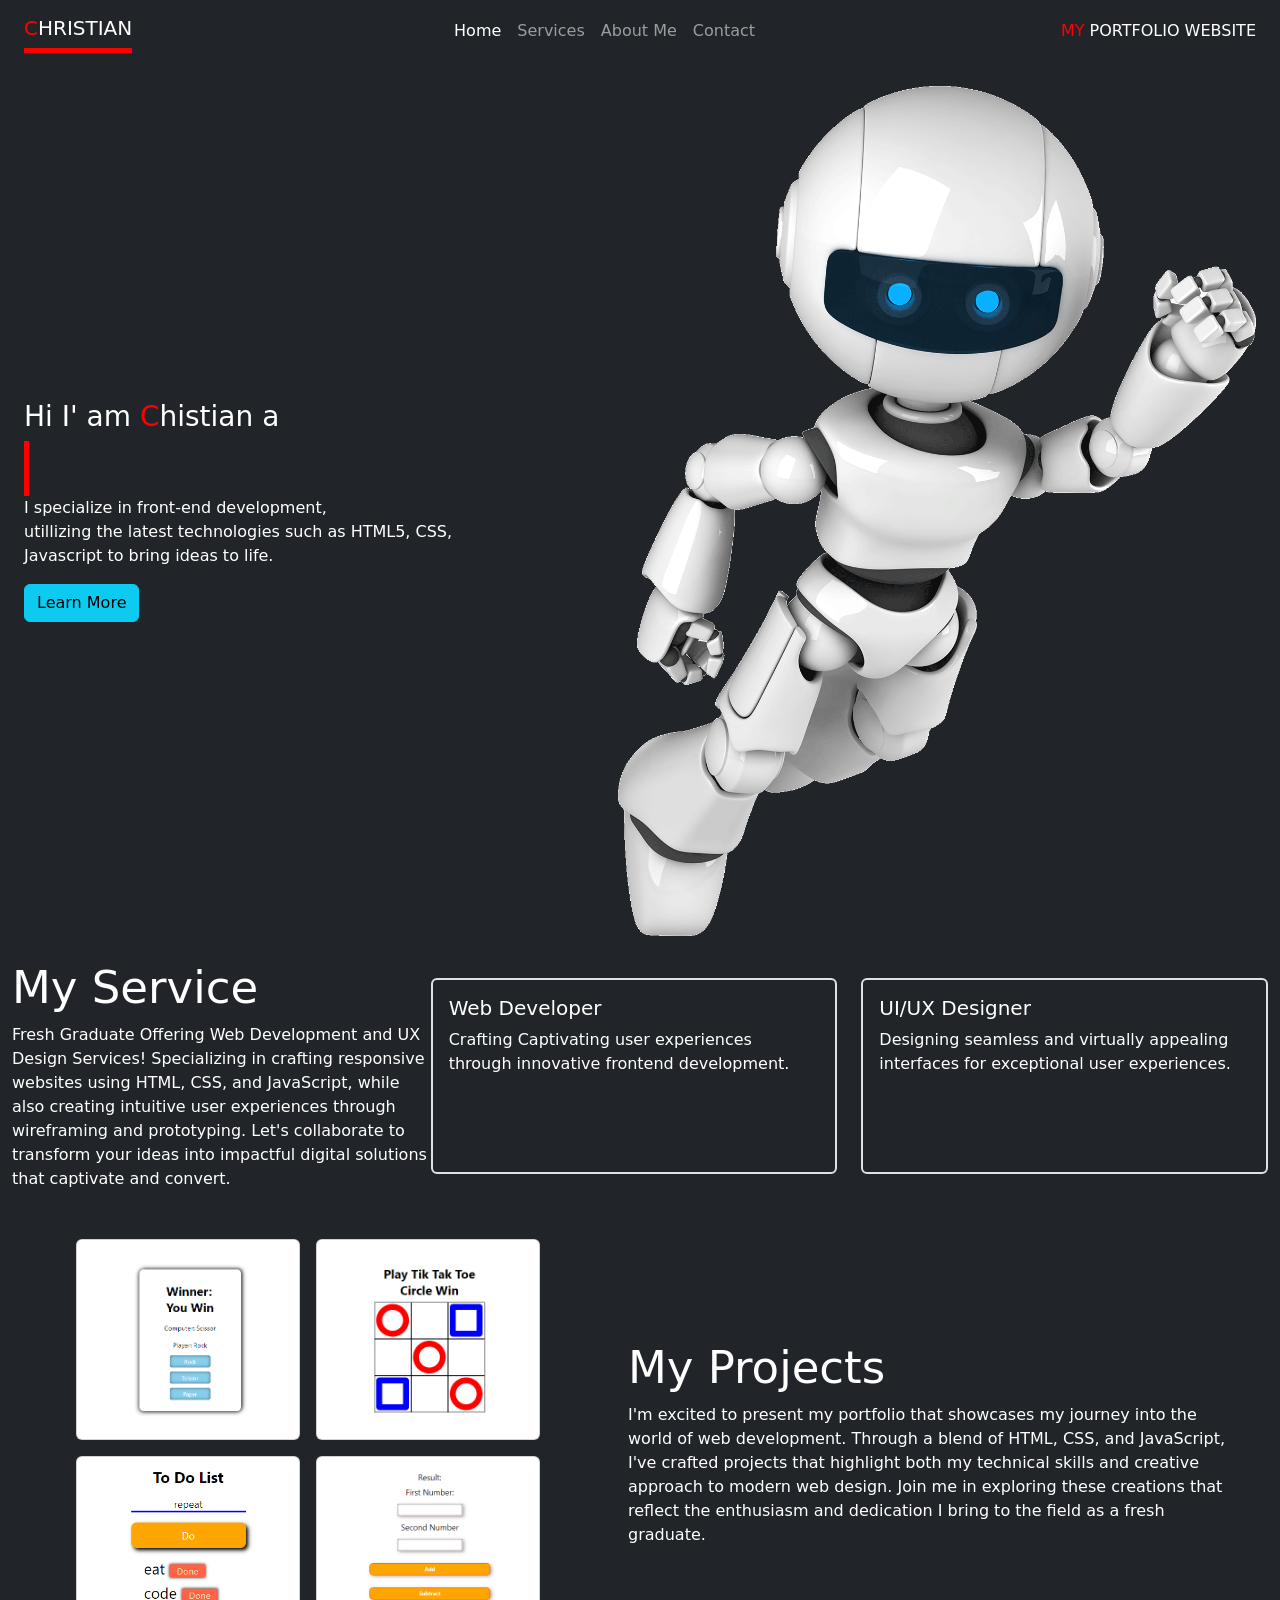
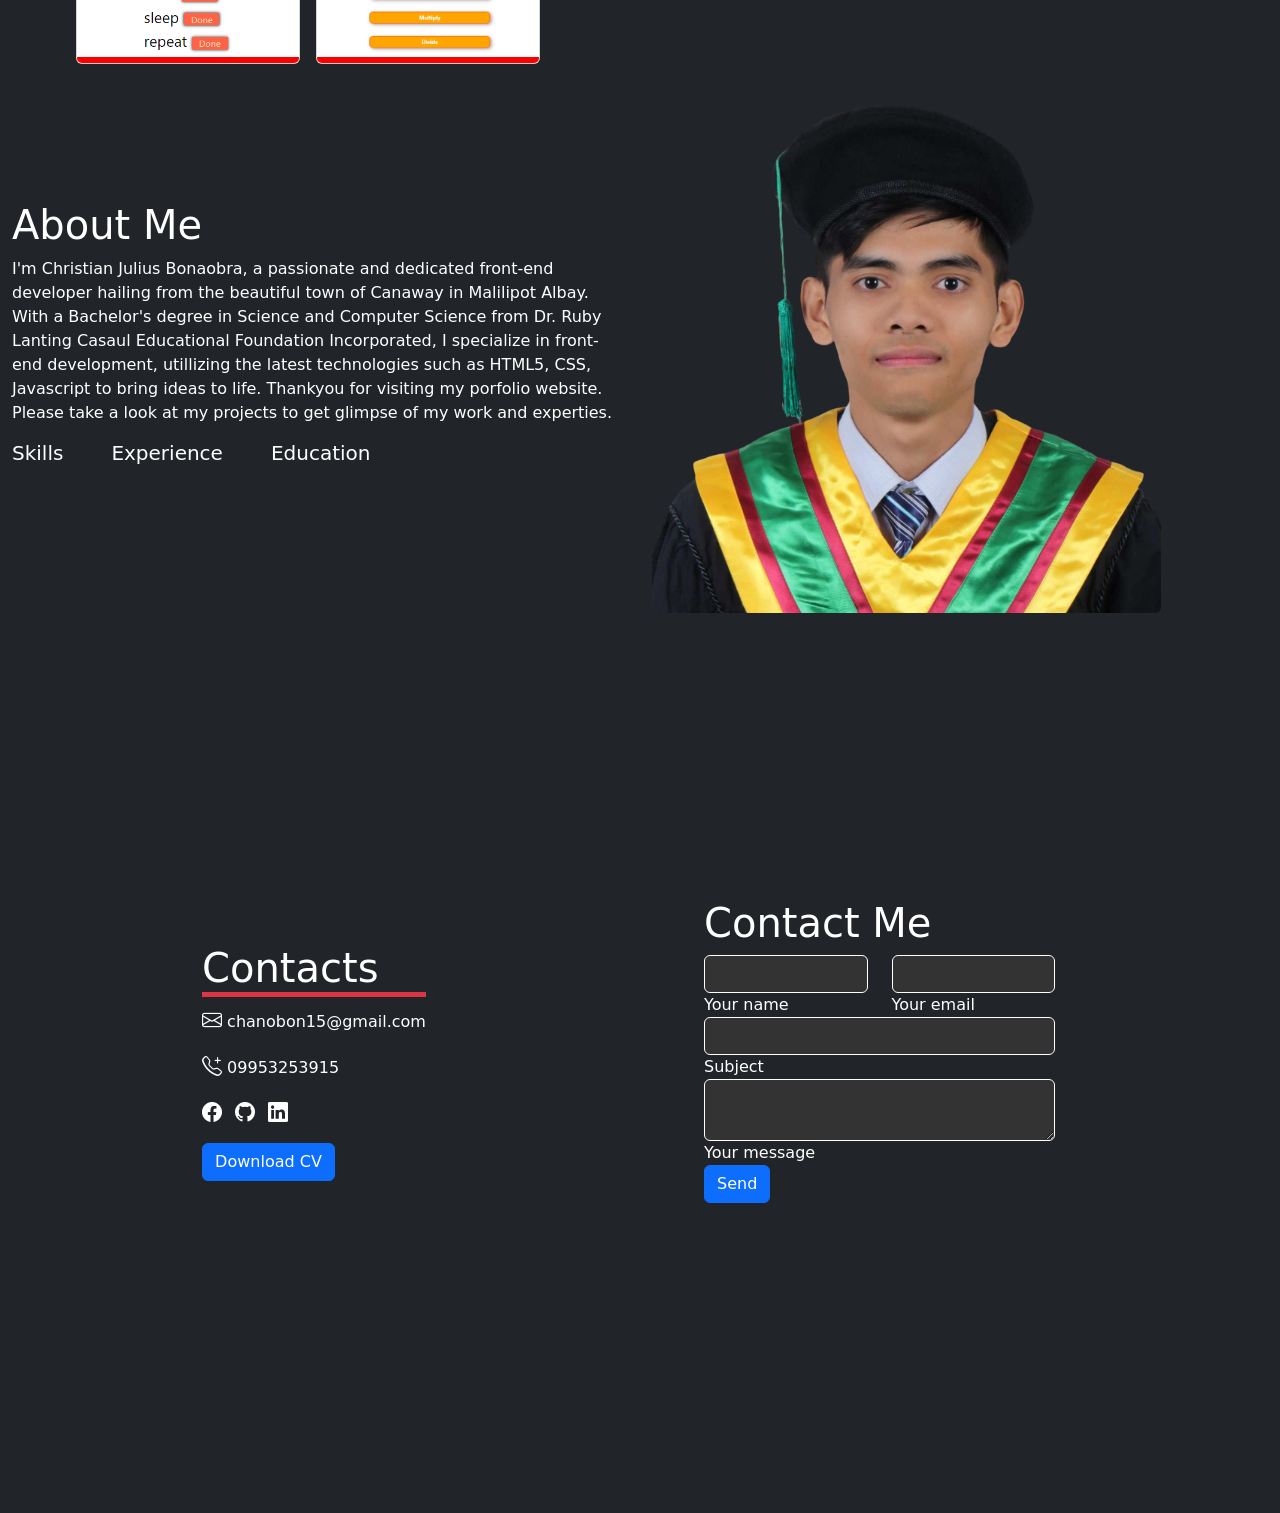
==== index.html @ c6f83b07 "Update index.html" ====
<!DOCTYPE html>
<html lang="en">
<head>
    <meta charset="UTF-8">
    <meta name="viewport" content="width=device-width, initial-scale=1.0">
    <link rel="stylesheet" href="style.css">
    <link href="https://cdn.jsdelivr.net/npm/bootstrap@5.3.1/dist/css/bootstrap.min.css" rel="stylesheet" integrity="sha384-4bw+/aepP/YC94hEpVNVgiZdgIC5+VKNBQNGCHeKRQN+PtmoHDEXuppvnDJzQIu9" crossorigin="anonymous">
    <script src="https://cdn.jsdelivr.net/npm/bootstrap@5.3.1/dist/js/bootstrap.bundle.min.js" integrity="sha384-HwwvtgBNo3bZJJLYd8oVXjrBZt8cqVSpeBNS5n7C8IVInixGAoxmnlMuBnhbgrkm" crossorigin="anonymous"></script>
    <title>My Portfolio</title>
    <link rel="shortcut icon" href="vippng.com-robot-transparent-png-2485760.png" type="image/x-icon">

    <title>My Porfolio</title>

    <link rel="stylesheet" href="https://cdn.jsdelivr.net/npm/bootstrap-icons@1.10.5/font/bootstrap-icons.css">
</head>
<body>
  <div class="container-fluid bg-dark text-white">
    <div class="container-fluid gap-4 ">
      <nav class="navbar navbar-expand-lg bg-body-primary navbar-dark">
          <a class="navbar-brand fs-5 " href="#home">CHRISTIAN</a>
          <button class="navbar-toggler" type="button" data-bs-toggle="collapse" data-bs-target="#navbarText" aria-controls="navbarText" aria-expanded="false" aria-label="Toggle navigation">
            <span class="navbar-toggler-icon"></span>
          </button>
          <div class="collapse navbar-collapse" id="navbarText">
            <ul class="navbar-nav me-auto mb-2 mb-lg-0 mx-auto">
              <li class="nav-item">
                <a class="nav-link active" aria-current="page" href="#home">Home</a>
              </li>
              <li class="nav-item">
                <a class="nav-link" href="#service">Services</a>
              </li>
              <li class="nav-item">
                <a class="nav-link" href="#About">About Me</a>
              </li>
              <li class="nav-item">
                <a class="nav-link" href="#contact">Contact</a>
              </li>
            </ul>
            <span class="navbar-text text-white">
             <a class="nav-link" href="#service"> <span id="red"> MY</span> PORTFOLIO WEBSITE
            </span></a>
          </div>
      </nav>
      <div class="my-home-page-content  d-flex align-items-center min-vh-100" id="home">
        <div class="row">
          <div class="col-sm-10 text-start">
            <h3>Hi I' am <span id="red">C</span>histian a</h3>
            <div class="typing">
              <ul class="list-group wrapper">
                <li><span>Web Developer</span></li>
                <li><span>Freelance</span></li>
                <li><span>UI/UX Designer</span></li>
              </ul>
            </div>
            <p>I specialize in front-end development,<br> utillizing the latest technologies such as HTML5, CSS, Javascript to bring ideas to life.</p>
            <a href="#About"><button class="btn btn-info">Learn More</button></a>
          </div>
        </div>
        <div class="back-image">
          <img src="vippng.com-robot-transparent-png-2485760.png" class="img-responsive zn-1 bg-img-tobot" srcset="" height="850vh">
        </div>
      </div> 
    </div>
      <div class="my-services-page-content" id="service">
        <div class="row gap-5">
          <div class="col-sm-12 d-flex align-items-center">
              <div class=" col-sm-4 detials">
                <h2 class="kind-services">My Service</h2>
              <p class="card-text">Fresh Graduate Offering Web Development and UX Design Services! Specializing in crafting responsive websites using HTML, CSS, and JavaScript, while also creating intuitive user experiences through wireframing and prototyping. Let's collaborate to transform your ideas into impactful digital solutions that captivate and convert.</p>
            </div>
              <div class="row colum-Services ">
                <div class="col-sm-6 mb-3 mb-sm-0">
                  <div class="card card-services border border-2 " id="services">
                    <div class="card-body text-white" style="height: 12rem;">
                      <h5 class="card-title">Web Developer</h5>
                      <p class="card-text">Crafting Captivating user experiences through innovative frontend development.</p>
                    </div>
                  </div>
                </div>
                <div class="col-sm-6 mb-3 mb-sm-0">
                  <div class="card card-services border border-2 " id="services">
                    <div class="card-body text-white"  style="height: 12rem;">
                      <h5 class="card-title">UI/UX Designer</h5>
                      <p class="card-text">Designing seamless and virtually appealing interfaces for exceptional user experiences.</p>     
                    </div>
                  </div>
                </div>
              </div>
          </div>
          <div class=" col-sm-12 d-flex align-items-center" >
            <div class="row align-items-center">
              <div class="row col-sm-6 gap-3  justify-content-center d-flex">              
                <div class="projects card col-sm-5" style="width:14rem;">
                  <img src="RockPaperScissor.png" class="card-img-center" alt="Rock-Paper-Scissor">
                  <div class="card-body card-body-card">
                    <h5 class="card-title">Rock-Paper-Scissor</h5>
                    <p class="card-text">Dive into a game of Scissor-paper-rock with my HTML, CSS, and JAVASCRIPT-powered interactive fun!.</p>
                    <a href="RockPaperScissor.html" class="btn btn-light">View</a>
                  </div>
                </div>
                <div class="projects card col-sm-5" style="width:14rem;">
                  <img src="tiktaktoe.png" class="card-img-center" alt="Tic-Tak-Toe">
                  <div class="card-body card-body-card">
                    <h5 class="card-title">Tic-Tak-Toe</h5>
                    <p class="card-text">Enjoy classic tic-tak-toe excitement!Play With friends in my HTML, CSS, and JAVASCRIPT game.</p>
                    <a href="TiktakToe.html" class="btn btn-light">View</a>
                  </div>
                </div>
                <div class="projects card col-sm-5" style="width:14rem; height: 13rem;">
                  <img src="ToDoList.png" class="card-img-center" alt="ToDoList">
                  <div class="card-body card-body-card">
                    <h5 class="card-title">To-Do List</h5>
                    <p class="card-text">Turn your chaos into order with my quirky to-do list game! Powered by HTML, CSS, and JAVASCRIPT magic.</p>
                    <a href="ToDoList.html" class="btn btn-light">View</a>
                  </div>
                </div>
                <div class="projects card col-sm-5" style="width:14rem; height: 13rem;">
                  <img src="digit.png" class="card-img-center img-responsive" alt="Digital calculator">
                  <div class="card-body card-body-card">
                    <h5 class="card-title">Digital Calculator</h5>
                    <p class="card-text">Experience efficient ad user-freindly calculations with my digital calculator, build using HTML, CSS, JAVASCRIPT!!.</p>
                    <a href="digitalCalculator.html" class="btn btn-light">View</a>
                  </div>
                </div>
              </div>
                <div class=" col-sm-6 detials ">
                    <h2 class="kind-services">My Projects</h2>
                  <p class="text-start"> I'm excited to present my portfolio that showcases my journey into the world of web development. Through a blend of HTML, CSS, and JavaScript, I've crafted projects that highlight both my technical skills and creative approach to modern web design. Join me in exploring these creations that reflect the enthusiasm and dedication I bring to the field as a fresh graduate.</p>
                </div>
            </div>
          </div>
       </div>
      <div class="about-me-page col-sm-12 " id="About">
        <div class="row align-items-center">
          <div class="col-sm-6">
            <h1>About Me</h1>
            <p class="text-start text-break">I'm Christian Julius Bonaobra, a passionate and dedicated front-end developer hailing from the beautiful town of Canaway in Malilipot Albay. With a Bachelor's degree in Science and Computer Science from Dr. Ruby Lanting Casaul Educational Foundation Incorporated, I specialize in front-end development, utillizing the latest technologies such as HTML5, CSS, Javascript to bring ideas to life. Thankyou for visiting my porfolio website. Please take a look at my projects to get glimpse of my work and experties.</p>
            <div class="exp d-flex fd-row gap-5">
              <div class="skills">
                <h5 class="list-title-1" >Skills</h5>
                <ul class="list list-group-1 bg-transparent rounded text-start">
                  <li class="">HTML, CSS, JAVASCRIPT</li>
                  <li class="">UX/UI Disign</li>
                  <li class="">Basic PYTHON Programming</li>
                  <li class="">Arduino</li>
                  <li class="">Git/GitHub</li>
                  <li class="">Bootstrap</li>
                </ul>
              </div>
              <div class="skills">
                <h5 class="list-title-2"> Experience</h5>
                <ul class="list  list-group-2 bg-transparent rounded text-start">
                  <li class="">OJT</li>
                  <li class="">LCC Mall, Tabaco </li>
                  <li class="">As Web Developer</li>
                </ul>
              </div>
              <div class="skills">
                <h5 class="list-title-3"> Education</h5>
                <ul class="list list-group-3 bg-transparent rounded text-start">
                  <li class=""><h5><small>Primary</small></h5></li>
                  <li class="">Canaway Elementary School</li>
                  <li class=""><h5><small>Secondary</small></h5></li>
                  <li class="">Tabaco National High School</li>
                  <li class="">
                    <h5>
                      <amall>Tertiary</amall>
                    </h5>
                  </li>
                  <li class="">Dr.Ruby Lanting-Casaul Educational Foundation Inc </li>
                </ul>
              </div>
            </div>
          </div>
          <div class="col-sm-5  justify-content-center">
            <img src="me.png" class="img-responsive img-fluid rounded " alt="Picture of Me" srcset="" >
          </div>
        </div>
        <div class="my-contact-page min-vh-100 d-flex align-items-center">
          <div class="row align-items-center  col-sm-12">
            <div class="contact-cards col-sm-6 gap-5 d-flex justify-content-center">
              <div class="social  ">
                <h1 class=" border-bottom border-5 border-danger">Contacts</h1>
                <p><i class="bi bi-envelope"></i>chanobon15@gmail.com</p>
                <p><i class="bi bi-telephone-plus"></i>09953253915</p>
                <div class="platform gap-2 d-flex fd-row ">
                  <a href=""><i class="bi bi-facebook"></i></a>
                  <a href=""><i class="bi bi-github"></i></a>
                  <a href=""><i class="bi bi-linkedin"></i></a>
                </div>
               <a href="https://docs.google.com/document/d/1K1xCS2TqcEQQdsgPRK3A6KVgXMxmYz7U/edit?usp=sharing&ouid=112364260936869425331&rtpof=true&sd=true"><button class="btn btn-primary mt-3"> Download CV</button></a> 
              </div>
            </div>
            <div class="contact-cards col-sm-6 d-flex align-items-center justify-content-center" id='contact'>
                  <section class="mb-4">
                    <h1 class="text-start">Contact Me</h1>
                    <div class="row">
                        <div class="col-md-9 mb-md-0 mb-5 ">
                            <form id="contact-form" name="contact-form" action="" method="POST" >
                                <div class="row">
                                    <div class="col-md-6">
                                        <div class="md-form mb-0">
                                            <input type="text" id="name" name="name" class="form-control ">
                                            <label for="name" class="">Your name</label>
                                        </div>
                                    </div>
                                    <div class="col-md-6">
                                        <div class="md-form mb-0">
                                            <input type="text" id="email" name="email" class="form-control">
                                            <label for="email" class="">Your email</label>
                                        </div>
                                    </div>
                                </div>
                                <div class="row">
                                    <div class="col-md-12">
                                        <div class="md-form mb-0">
                                            <input type="text" id="subject" name="subject" class="form-control">
                                            <label for="subject" class="">Subject</label>
                                        </div>
                                    </div>
                                </div>
                                <div class="row">
                                    <div class="col-md-12">
                                        <div class="md-form">
                                            <textarea type="text" id="message" name="message" rows="2" class="form-control md-textarea"></textarea>
                                            <label for="message">Your message</label>
                                        </div>
                                    </div>
                                </div>
                            </form>
                            <div class="text-center text-md-start">
                                <a class="btn btn-primary">Send</a>
                            </div>
                            <div class="status"></div>
                        </div>
                      </div>
                  </sectio>
            </div>
          </div>
        </div>
      </div>
    </div>
  </div>
   
   <script src="script.js"></script>
</body>
</html>
---- style.css ----
*{
    margin: 0;
    padding: 0;
}
body{
    transition: 0.3s;
}
.navbar-brand{
    border-bottom: 5px solid red;
}
.navbar-brand::first-letter {
    color: red;
}
#red{
    color: red;  
}
.WebTitle{
    font-size: 50px;
    font-weight: bold;
}
.card {
    overflow: hidden;
    position: relative;
}
.card-body-card {
    position: absolute;
    bottom: -200px;
    left: 0;
    transition: transform 0.5s ease;
    background-color: rgb(255, 0, 0);
   height: 100%;
   box-sizing: border-box;
   color: white;
}
.card:hover .card-body-card {
    transform: translateY(-100%);
    background-color: rgb(255, 0, 0);
    color: white;
    opacity: 1;
}
.colum-Services{
    display: flex;
    width: 100%;
    justify-content: end;
}
.kind-services{
    font-size: 5vh;
}
.details{
    z-index: 1;
}
.list > li{
    list-style: none;
   word-break: break-all;
}
.list{
    position: absolute;
    display: none;
    transition: 0.5s;
    padding: 4px;
    margin: 0;
}
.skills h5{
    border-bottom: 3px solid transparent;
    transition: 0.3s;
}
.skills h5:hover{
    border-bottom: 3px solid red;
}
.bg-img-tobot{
    animation: robot 5s linear infinite;
    position: relative; 
}
#services{
    background-color: transparent;
    transition: 0.3s;
}
.bi{
    margin-right: 5px;
    color: #ffffff;
    font-size: 20px
}
.contact-cards{
    display: flex;
    justify-content: center;
    align-items: center;
    flex-direction: row;
}
input[type="text"], #message {
    background-color: #333; 
    color: #fff; 
    border: 1px solid #fff; 
    width: 100%;
}
label {
    color: #fff; 
}
.typing{
    height: 55px;
    overflow: hidden; 
}
.wrapper li{
    font-size: 40px;
    font-weight: bold;
    position: relative;
    top: 0;
    list-style: none;
    animation: slide 12s steps(3) infinite;
}
@keyframes slide {
    100%{
        top: -180px;
    }
}
.wrapper li span{
    position: relative;
}
.wrapper li span::before{
    content: '';
    position: absolute;
    border-left: 5px solid red;
    left: 0%;
    width: 100%;
    height: 60px;
    background-color: rgba(var(--bs-dark-rgb),var(--bs-bg-opacity));
    animation: typing 2.0s steps(30) infinite alternate;
    z-index: 1;
}
@keyframes typing {
    100%{
        left: 100%;
        margin: 0 -45px 0 45px;
    }
}
@keyframes robot {
    0%{
        top: 0;
    }
    60%{
        top: 30px;
    }
    100%{
        top: 0;
    }
}
@media (max-width: 768px) {
    .row.gap-5 .detials {
        text-align: start;

    }
    .row.gap-5{
        display: flex;
        flex-direction: row;
    }
}
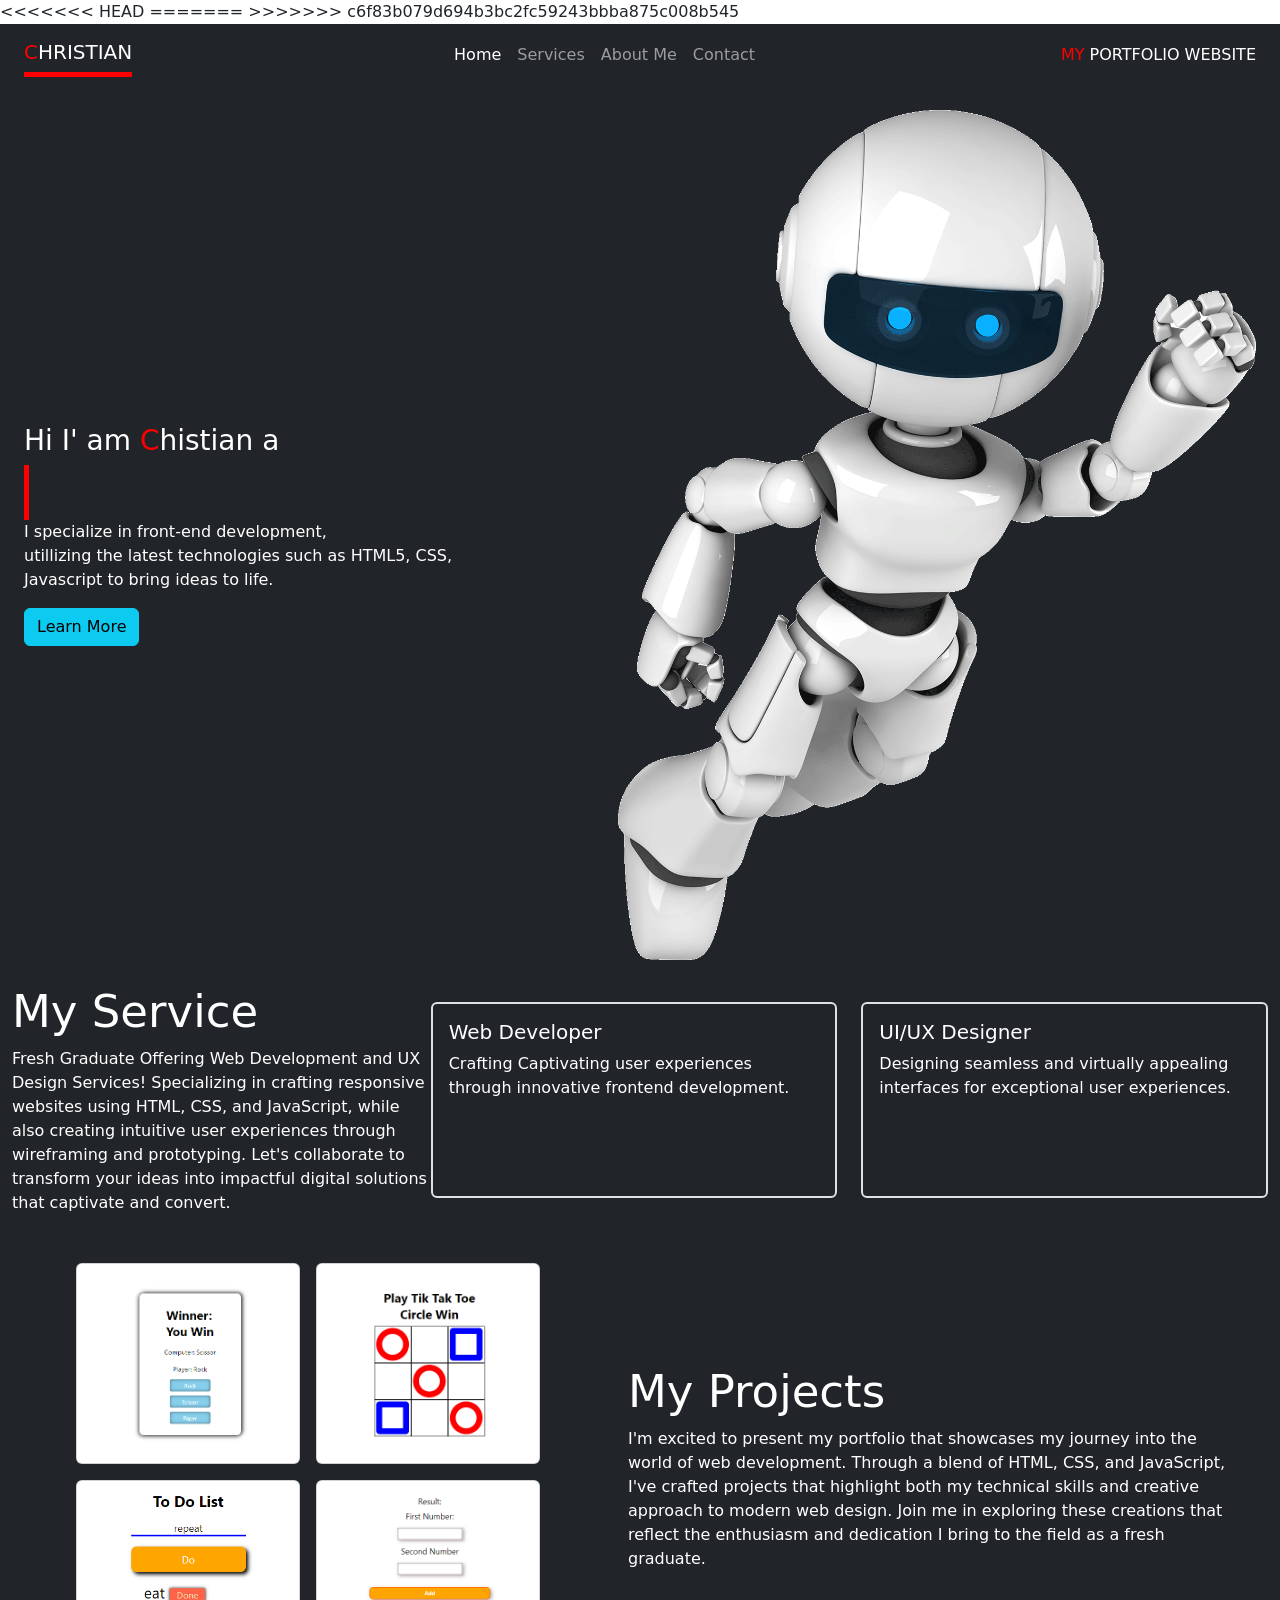
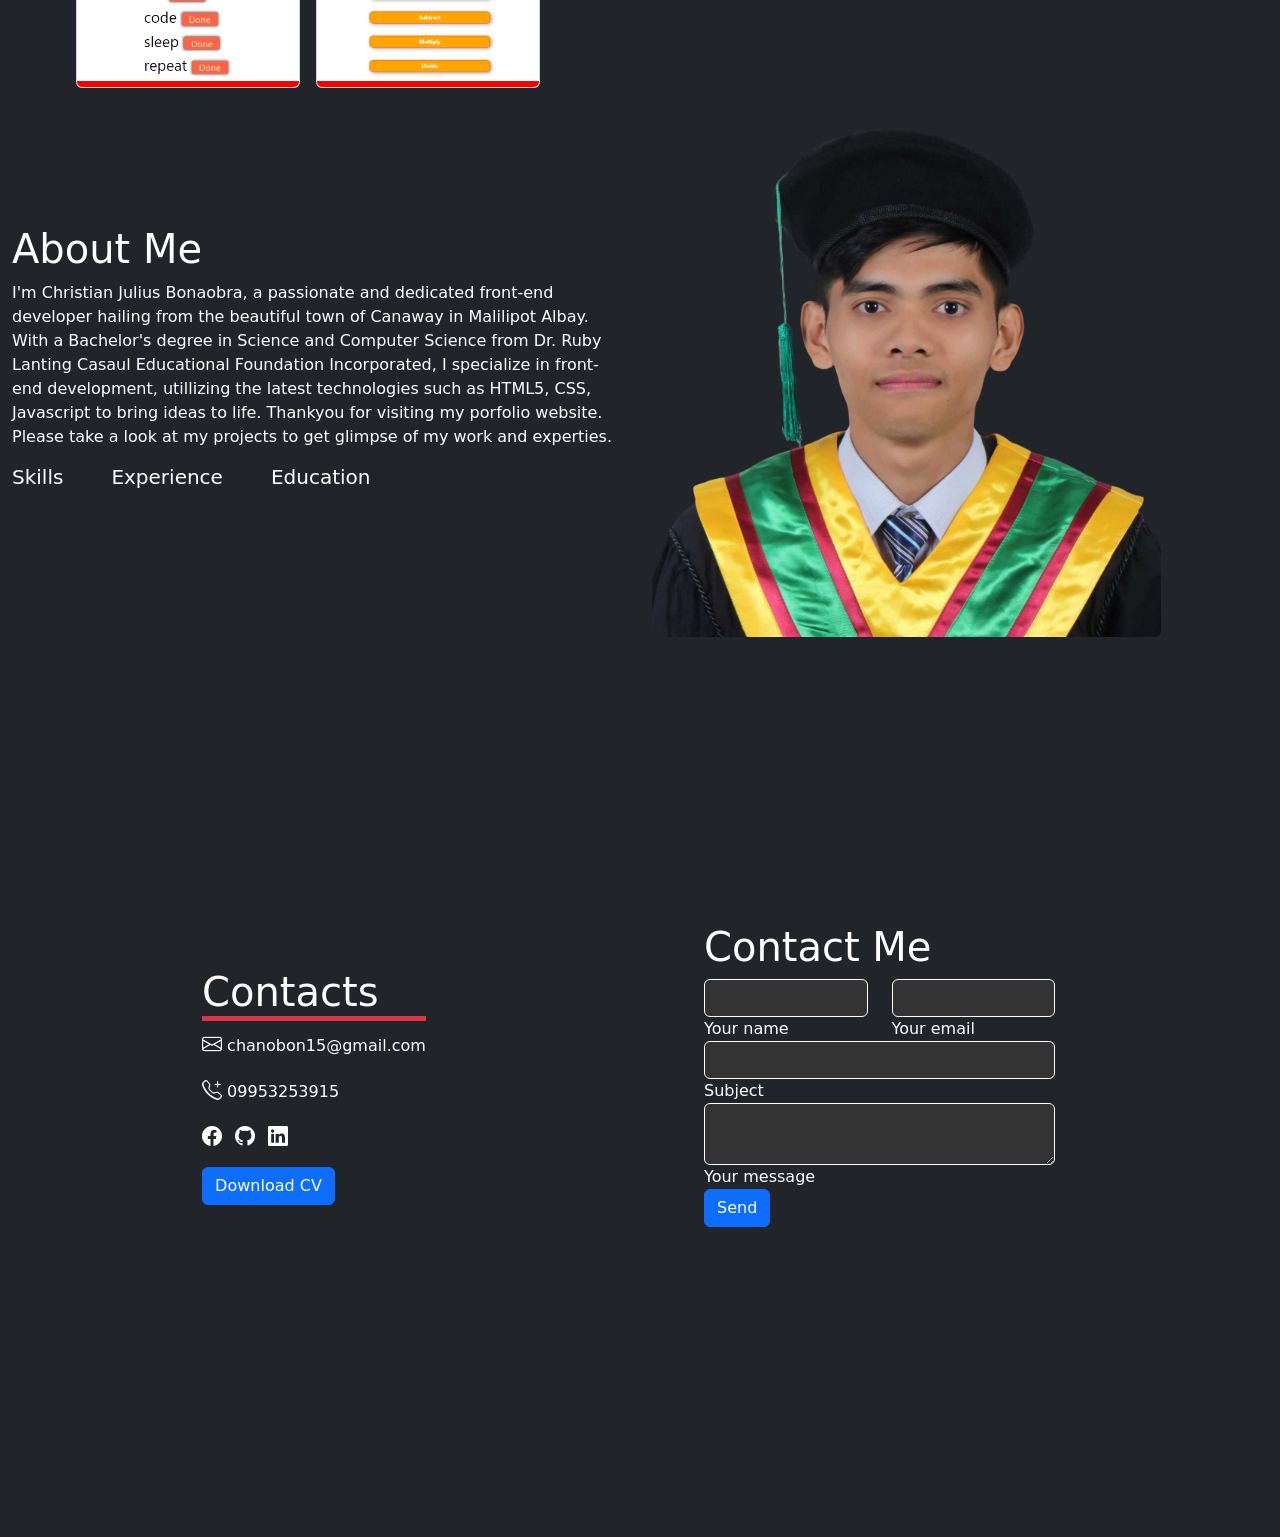
==== commit 678cec44: "udated index" ====
--- a/index.html
+++ b/index.html
@@ -8,9 +8,12 @@
     <script src="https://cdn.jsdelivr.net/npm/bootstrap@5.3.1/dist/js/bootstrap.bundle.min.js" integrity="sha384-HwwvtgBNo3bZJJLYd8oVXjrBZt8cqVSpeBNS5n7C8IVInixGAoxmnlMuBnhbgrkm" crossorigin="anonymous"></script>
     <title>My Portfolio</title>
     <link rel="shortcut icon" href="vippng.com-robot-transparent-png-2485760.png" type="image/x-icon">
+<<<<<<< HEAD
+=======
 
     <title>My Porfolio</title>
 
+>>>>>>> c6f83b079d694b3bc2fc59243bbba875c008b545
     <link rel="stylesheet" href="https://cdn.jsdelivr.net/npm/bootstrap-icons@1.10.5/font/bootstrap-icons.css">
 </head>
 <body>
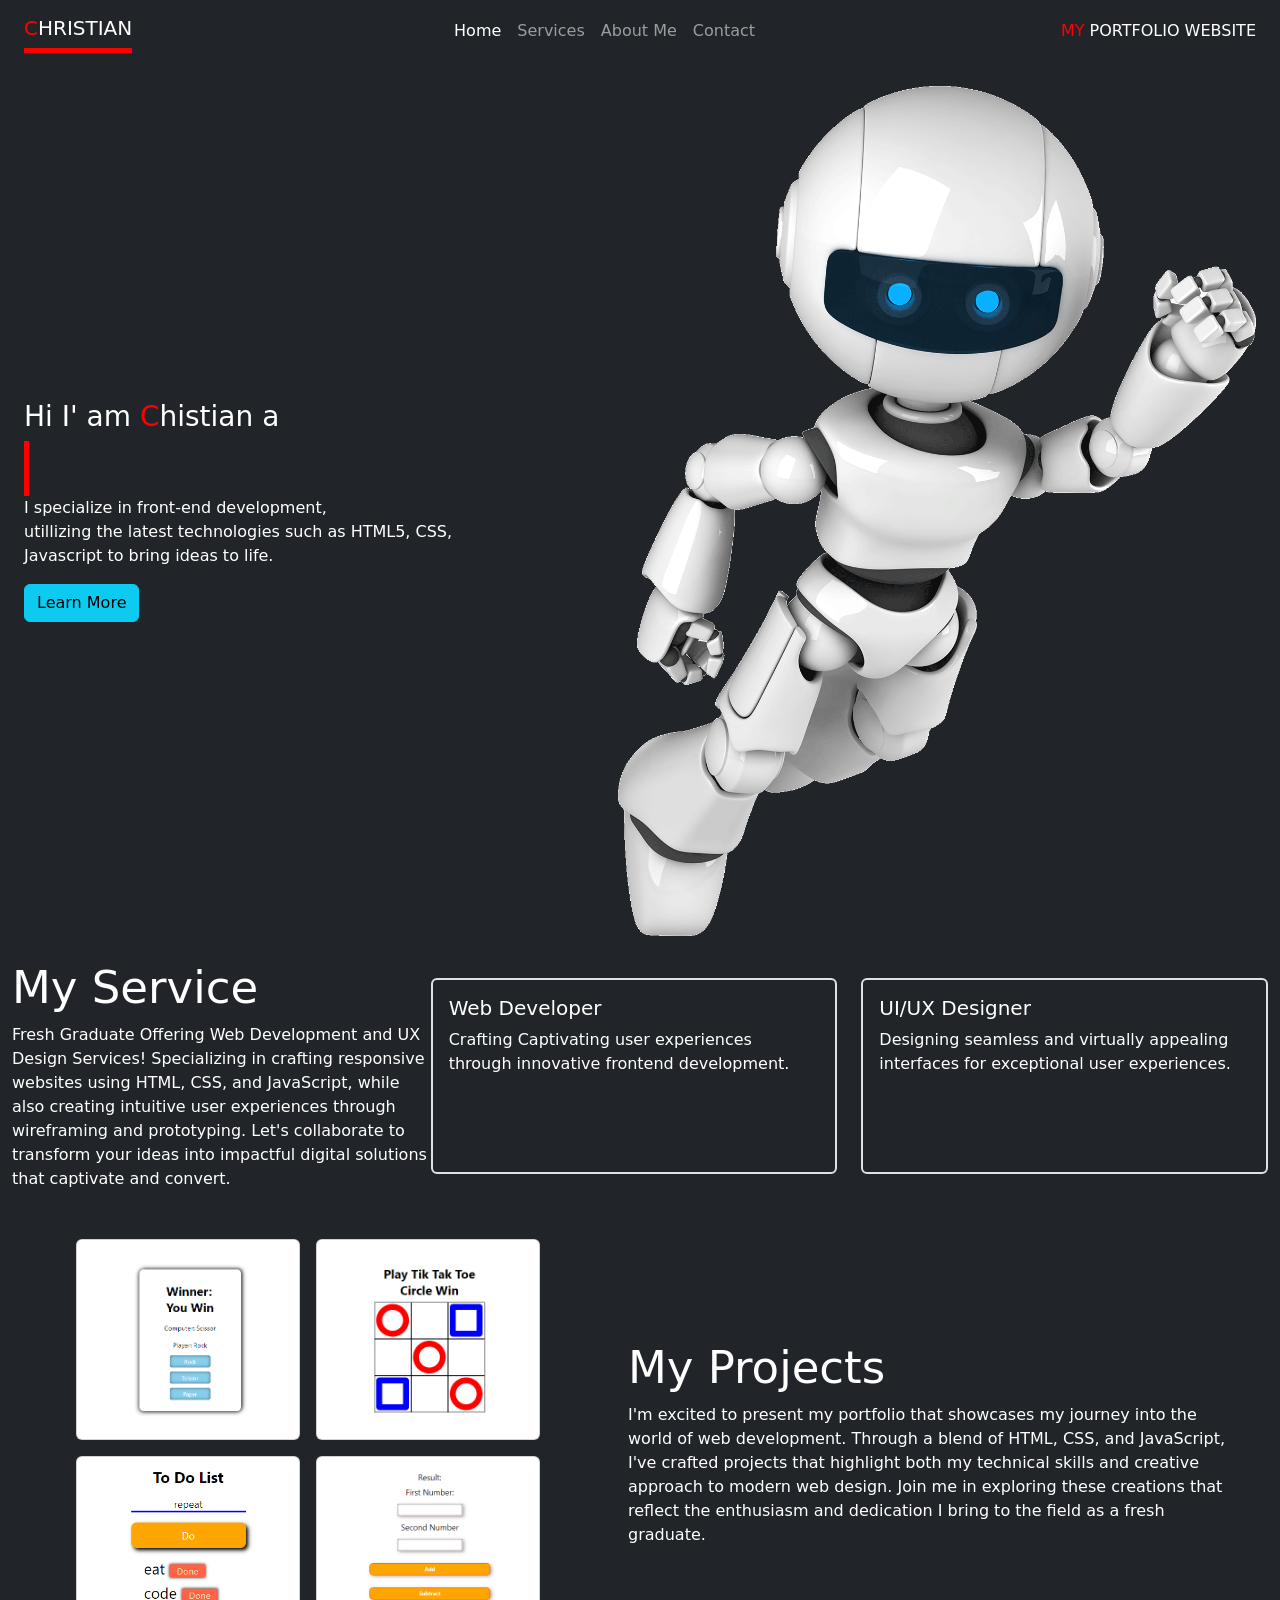
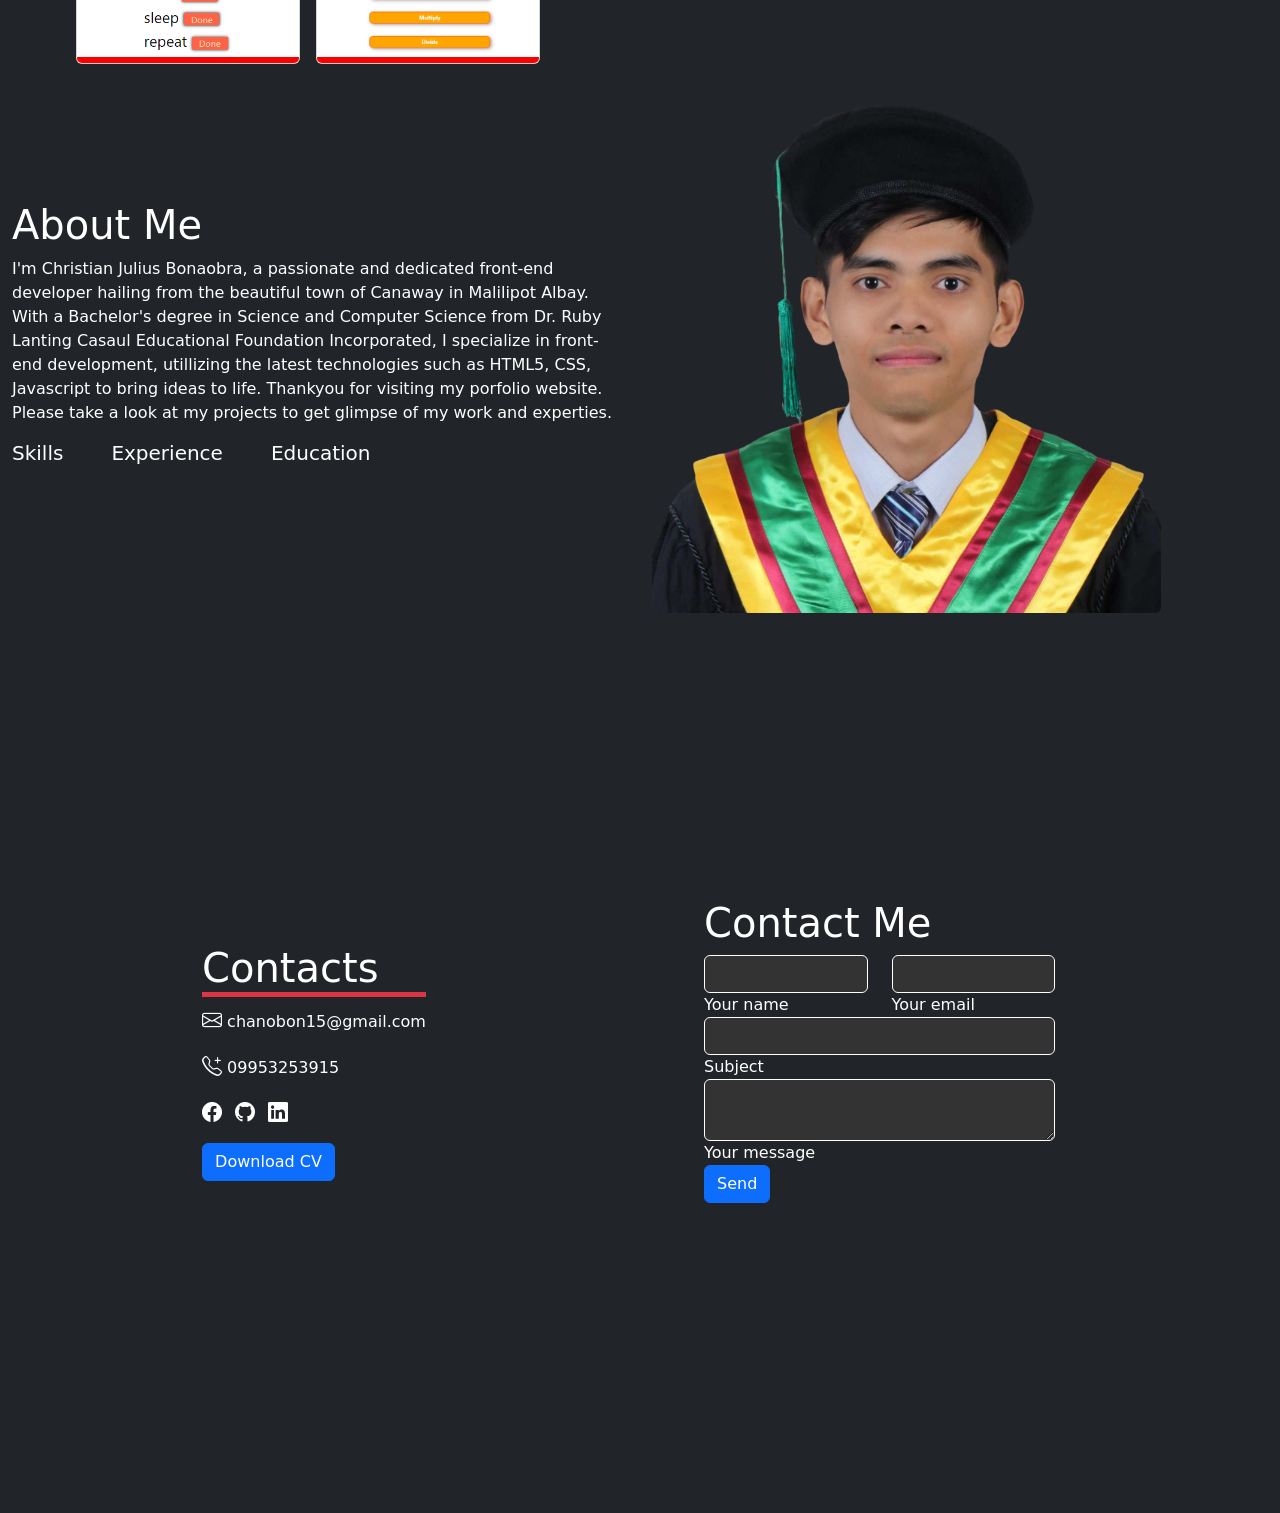
==== commit d89d66b4: "udate" ====
--- a/index.html
+++ b/index.html
@@ -8,12 +8,10 @@
     <script src="https://cdn.jsdelivr.net/npm/bootstrap@5.3.1/dist/js/bootstrap.bundle.min.js" integrity="sha384-HwwvtgBNo3bZJJLYd8oVXjrBZt8cqVSpeBNS5n7C8IVInixGAoxmnlMuBnhbgrkm" crossorigin="anonymous"></script>
     <title>My Portfolio</title>
     <link rel="shortcut icon" href="vippng.com-robot-transparent-png-2485760.png" type="image/x-icon">
-<<<<<<< HEAD
-=======
+
 
     <title>My Porfolio</title>
 
->>>>>>> c6f83b079d694b3bc2fc59243bbba875c008b545
     <link rel="stylesheet" href="https://cdn.jsdelivr.net/npm/bootstrap-icons@1.10.5/font/bootstrap-icons.css">
 </head>
 <body>
